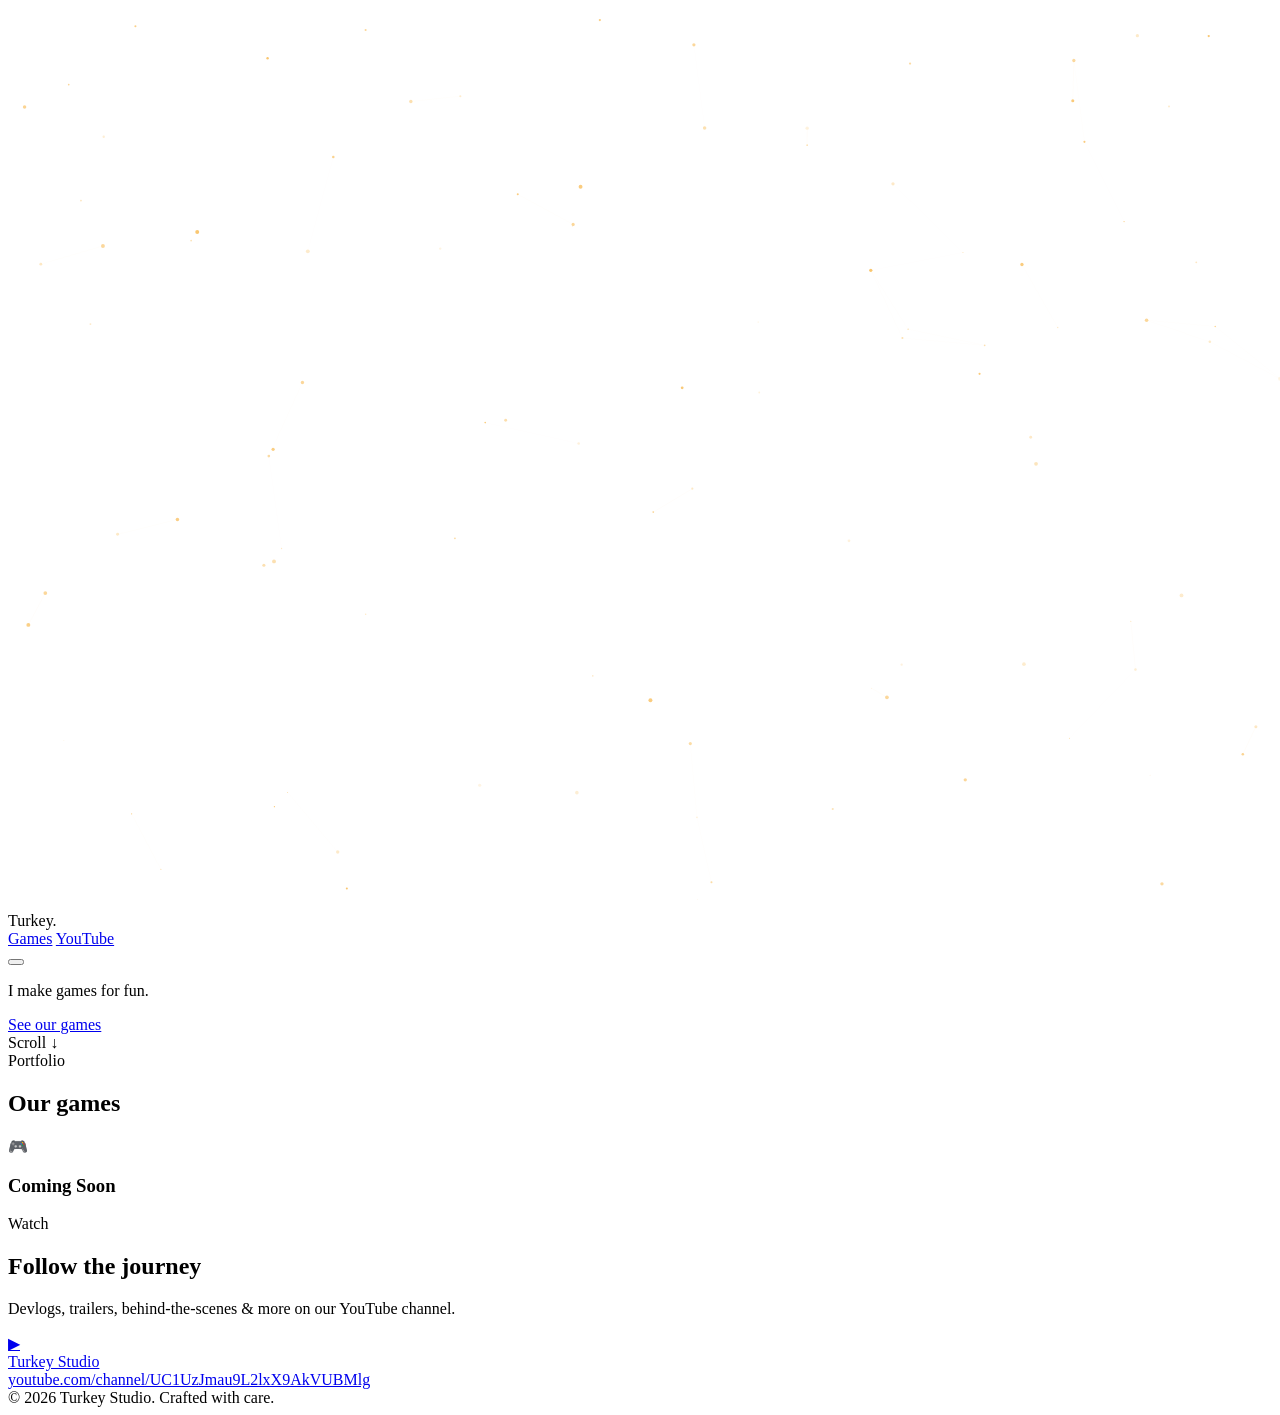
==== index.html @ db5a4515 "Update index.html" ====
<!DOCTYPE html>
<html lang="en">
<head>
  <meta charset="UTF-8" />
  <meta name="viewport" content="width=device-width, initial-scale=1.0" />
  <title>Turkey Studio</title>
  <link rel="preconnect" href="https://fonts.googleapis.com" />
  <link rel="preconnect" href="https://fonts.gstatic.com" crossorigin />
  <link href="https://fonts.googleapis.com/css2?family=Inter:wght@400;500;600;700;800;900&family=Space+Grotesk:wght@400;500;600;700&display=swap" rel="stylesheet" />
  <link rel="stylesheet" href="style.css" />
</head>
<body>

  <!-- ─── Particles ─── -->
  <canvas id="particles"></canvas>

  <!-- ─── Nav ─── -->
  <nav id="nav">
    <div class="logo">Turkey<span>.</span></div>
    <div class="nav-links" id="navLinks">
      <a href="#games">Games</a>
      <a href="#youtube">YouTube</a>
    </div>
    <button class="hamburger" id="hamburger" aria-label="Menu">
      <span></span><span></span><span></span>
    </button>
  </nav>

    <p class="fade-up delay-2">I make  games for fun.</p>
    <div class="hero-btns fade-up delay-3">
      <a href="#games" class="btn btn-primary">See our games</a>
    </div>
    <div class="hero-scroll">
      <span>Scroll</span>
      <span class="arrow">↓</span>
    </div>
  </section>

  <!-- ─── Games ─── -->
  <section class="games-section" id="games">
    <div class="section-label fade-up">Portfolio</div>
    <h2 class="section-title fade-up delay-1">Our games</h2>
    <div class="coming-soon fade-up delay-2">
      <div class="icon">🎮</div>
      <h3>Coming Soon</h3>
      <div class="bar"></div>
    </div>
  </section>

  <!-- ─── YouTube ─── -->
  <section class="youtube-section" id="youtube">
    <div class="section-label fade-up">Watch</div>
    <h2 class="section-title fade-up delay-1">Follow the journey</h2>
    <p class="section-sub fade-up delay-2">Devlogs, trailers, behind-the-scenes &amp; more on our YouTube channel.</p>
    <a href="https://www.youtube.com/channel/UC1UzJmau9L2lxX9AkVUBMlg" target="_blank" rel="noopener noreferrer" class="youtube-card fade-up delay-3">
      <div class="youtube-icon">▶</div>
      <div class="info">
        <div class="handle">Turkey Studio</div>
        <div class="sub">youtube.com/channel/UC1UzJmau9L2lxX9AkVUBMlg</div>
      </div>
    </a>
  </section>

  <!-- ─── Footer ─── -->
  <footer>
    &copy; <span id="year"></span> Turkey Studio. Crafted with care.
  </footer>

  <script>
    // ─── Particles ───
    const canvas = document.getElementById('particles');
    const ctx = canvas.getContext('2d');
    let particles = [];

    function resizeCanvas() {
      canvas.width = window.innerWidth;
      canvas.height = window.innerHeight;
    }
    resizeCanvas();
    window.addEventListener('resize', resizeCanvas);

    class Particle {
      constructor() { this.reset(); }
      reset() {
        this.x = Math.random() * canvas.width;
        this.y = Math.random() * canvas.height;
        this.size = Math.random() * 1.6 + 0.4;
        this.speedX = (Math.random() - 0.5) * 0.3;
        this.speedY = (Math.random() - 0.5) * 0.3;
        this.opacity = Math.random() * 0.5 + 0.1;
      }
      update() {
        this.x += this.speedX;
        this.y += this.speedY;
        if (this.x < 0 || this.x > canvas.width || this.y < 0 || this.y > canvas.height) this.reset();
      }
      draw() {
        ctx.fillStyle = `rgba(245, 158, 11, ${this.opacity})`;
        ctx.beginPath();
        ctx.arc(this.x, this.y, this.size, 0, Math.PI * 2);
        ctx.fill();
      }
    }

    for (let i = 0; i < 100; i++) particles.push(new Particle());

    function animateParticles() {
      ctx.clearRect(0, 0, canvas.width, canvas.height);
      particles.forEach(p => { p.update(); p.draw(); });

      // draw connections
      for (let i = 0; i < particles.length; i++) {
        for (let j = i + 1; j < particles.length; j += 5) {
          const dx = particles[i].x - particles[j].x;
          const dy = particles[i].y - particles[j].y;
          const dist = Math.sqrt(dx * dx + dy * dy);
          if (dist < 130) {
            ctx.strokeStyle = `rgba(245, 158, 11, ${0.06 * (1 - dist / 130)})`;
            ctx.lineWidth = 0.5;
            ctx.beginPath();
            ctx.moveTo(particles[i].x, particles[i].y);
            ctx.lineTo(particles[j].x, particles[j].y);
            ctx.stroke();
          }
        }
      }
      requestAnimationFrame(animateParticles);
    }
    animateParticles();

    // ─── Nav scroll ───
    const nav = document.getElementById('nav');
    window.addEventListener('scroll', () => {
      nav.classList.toggle('scrolled', window.scrollY > 40);
    });

    // ─── Hamburger ───
    const hamburger = document.getElementById('hamburger');
    const navLinks = document.getElementById('navLinks');
    hamburger.addEventListener('click', () => {
      hamburger.classList.toggle('active');
      navLinks.classList.toggle('open');
    });
    navLinks.querySelectorAll('a').forEach(link => {
      link.addEventListener('click', () => {
        hamburger.classList.remove('active');
        navLinks.classList.remove('open');
      });
    });

    // ─── Scroll reveal ───
    const observer = new IntersectionObserver((entries) => {
      entries.forEach(entry => {
        if (entry.isIntersecting) {
          entry.target.classList.add('visible');
        }
      });
    }, { threshold: 0.1 });

    document.querySelectorAll('.fade-up').forEach(el => observer.observe(el));

    // ─── Footer year ───
    document.getElementById('year').textContent = new Date().getFullYear();

    // ─── Smooth anchor fallback ───
    document.querySelectorAll('a[href^="#"]').forEach(a => {
      a.addEventListener('click', e => {
        const id = a.getAttribute('href');
        if (id === '#') return;
        const target = document.querySelector(id);
        if (target) target.scrollIntoView({ behavior: 'smooth' });
      });
    });
  </script>
</body>
</html>
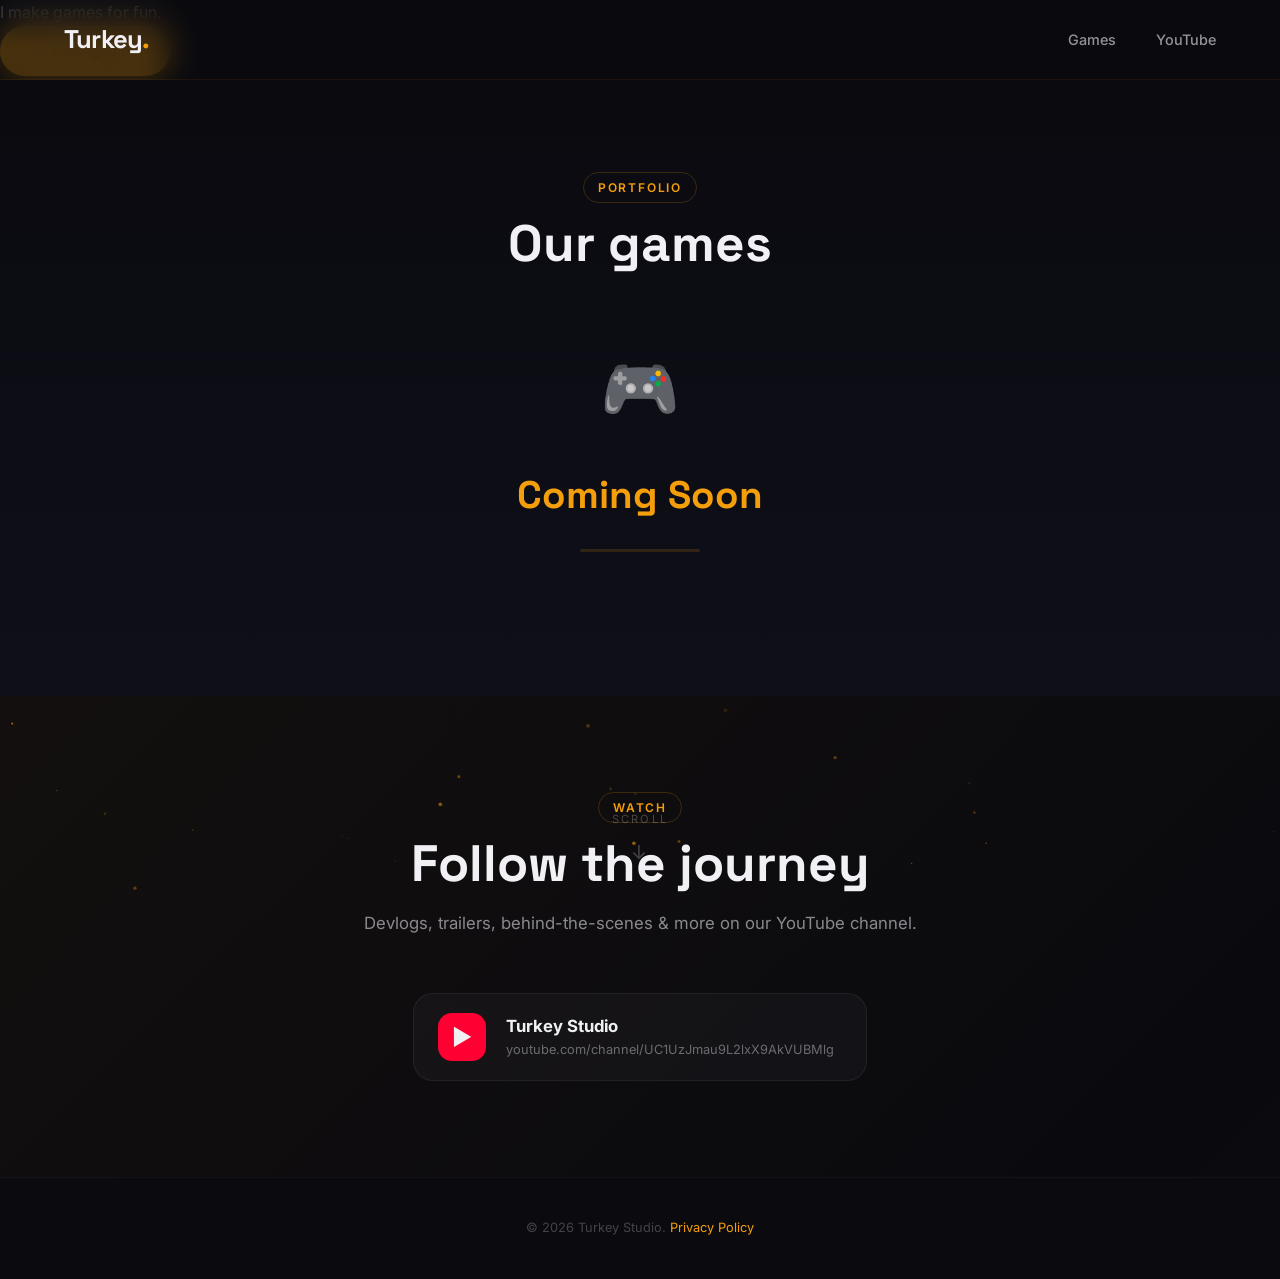
==== commit b1a8ad9e: "Add files via upload" ====
--- a/index.html
+++ b/index.html
@@ -63,7 +63,7 @@
 
   <!-- ─── Footer ─── -->
   <footer>
-    &copy; <span id="year"></span> Turkey Studio. Crafted with care.
+    &copy; <span id="year"></span> Turkey Studio. <a href="privacy-policy.html">Privacy Policy</a>
   </footer>
 
   <script>
--- a/style.css
+++ b/style.css
@@ -0,0 +1,354 @@
+*, *::before, *::after { margin: 0; padding: 0; box-sizing: border-box; }
+html { scroll-behavior: smooth; }
+body {
+  font-family: 'Inter', sans-serif;
+  background: #0a0a0f;
+  color: #f0f0f5;
+  overflow-x: hidden;
+  line-height: 1.6;
+}
+::selection { background: #f59e0b; color: #0a0a0f; }
+
+::-webkit-scrollbar { width: 8px; }
+::-webkit-scrollbar-track { background: #0a0a0f; }
+::-webkit-scrollbar-thumb { background: #f59e0b; border-radius: 4px; }
+
+#particles {
+  position: fixed;
+  top: 0; left: 0;
+  width: 100vw;
+  height: 100vh;
+  pointer-events: none;
+  z-index: 0;
+}
+
+nav {
+  position: fixed;
+  top: 0; left: 0; right: 0;
+  z-index: 100;
+  display: flex;
+  align-items: center;
+  justify-content: space-between;
+  padding: 1.2rem 5%;
+  background: rgba(10,10,15,0.7);
+  backdrop-filter: blur(16px);
+  -webkit-backdrop-filter: blur(16px);
+  border-bottom: 1px solid rgba(245,158,11,0.08);
+  transition: background 0.3s;
+}
+nav.scrolled { background: rgba(10,10,15,0.95); }
+.logo {
+  font-family: 'Space Grotesk', sans-serif;
+  font-size: 1.6rem;
+  font-weight: 700;
+  letter-spacing: -0.03em;
+}
+.logo span { color: #f59e0b; }
+.nav-links { display: flex; gap: 2.5rem; align-items: center; }
+.nav-links a {
+  color: rgba(240,240,245,0.6);
+  text-decoration: none;
+  font-size: 0.9rem;
+  font-weight: 500;
+  transition: color 0.25s;
+  position: relative;
+}
+.nav-links a::after {
+  content: '';
+  position: absolute;
+  bottom: -4px; left: 0;
+  width: 0; height: 2px;
+  background: #f59e0b;
+  transition: width 0.3s;
+}
+.nav-links a:hover { color: #f0f0f5; }
+.nav-links a:hover::after { width: 100%; }
+
+.hamburger { display: none; flex-direction: column; gap: 5px; cursor: pointer; background: none; border: none; }
+.hamburger span {
+  width: 26px; height: 2px;
+  background: #f0f0f5;
+  border-radius: 2px;
+  transition: 0.3s;
+}
+
+section { position: relative; z-index: 1; padding: 6rem 5%; }
+.section-label {
+  display: inline-block;
+  font-size: 0.75rem;
+  font-weight: 600;
+  letter-spacing: 0.15em;
+  text-transform: uppercase;
+  color: #f59e0b;
+  margin-bottom: 0.75rem;
+  border: 1px solid rgba(245,158,11,0.2);
+  padding: 0.3rem 0.9rem;
+  border-radius: 100px;
+}
+.section-title {
+  font-family: 'Space Grotesk', sans-serif;
+  font-size: clamp(2rem, 5vw, 3.2rem);
+  font-weight: 700;
+  line-height: 1.15;
+  margin-bottom: 1rem;
+}
+.section-sub {
+  color: rgba(240,240,245,0.55);
+  font-size: 1.05rem;
+  max-width: 560px;
+  margin-bottom: 3rem;
+}
+
+.hero {
+  min-height: 100vh;
+  display: flex;
+  flex-direction: column;
+  justify-content: center;
+  padding: 0 5%;
+  position: relative;
+  z-index: 1;
+}
+.hero h1 {
+  font-family: 'Space Grotesk', sans-serif;
+  font-size: clamp(2.8rem, 10vw, 6rem);
+  font-weight: 800;
+  line-height: 1.05;
+  letter-spacing: -0.04em;
+  margin-bottom: 1.2rem;
+}
+.hero h1 span { color: #f59e0b; }
+.hero p {
+  font-size: 1.1rem;
+  color: rgba(240,240,245,0.55);
+  max-width: 520px;
+  margin-bottom: 2.5rem;
+}
+.hero-btns { display: flex; gap: 1rem; flex-wrap: wrap; }
+.btn {
+  display: inline-flex;
+  align-items: center;
+  gap: 0.5rem;
+  text-decoration: none;
+  font-weight: 600;
+  font-size: 0.9rem;
+  padding: 0.85rem 2rem;
+  border-radius: 100px;
+  transition: transform 0.25s, box-shadow 0.25s;
+  border: none;
+  cursor: pointer;
+}
+.btn:hover { transform: translateY(-2px); }
+.btn-primary {
+  background: #f59e0b;
+  color: #0a0a0f;
+}
+.btn-primary:hover { box-shadow: 0 0 32px rgba(245,158,11,0.3); }
+.btn-outline {
+  background: transparent;
+  color: #f0f0f5;
+  border: 1px solid rgba(240,240,245,0.15);
+}
+.btn-outline:hover { border-color: #f59e0b; box-shadow: 0 0 24px rgba(245,158,11,0.12); }
+
+.hero-scroll {
+  position: absolute;
+  bottom: 2rem;
+  left: 50%;
+  transform: translateX(-50%);
+  display: flex;
+  flex-direction: column;
+  align-items: center;
+  gap: 0.5rem;
+  color: rgba(240,240,245,0.25);
+  font-size: 0.7rem;
+  letter-spacing: 0.2em;
+  text-transform: uppercase;
+  animation: float 2.5s infinite;
+}
+.hero-scroll .arrow { font-size: 1.2rem; }
+@keyframes float {
+  0%, 100% { transform: translateX(-50%) translateY(0); }
+  50% { transform: translateX(-50%) translateY(8px); }
+}
+
+.games-section {
+  background: linear-gradient(180deg, #0a0a0f 0%, #0f0f1a 100%);
+  text-align: center;
+}
+.coming-soon {
+  display: flex;
+  flex-direction: column;
+  align-items: center;
+  gap: 1.5rem;
+  padding: 3rem 1rem;
+}
+.coming-soon .icon {
+  font-size: 4rem;
+  animation: pulse-glow 2s infinite;
+}
+@keyframes pulse-glow {
+  0%, 100% { transform: scale(1); opacity: 0.7; }
+  50% { transform: scale(1.1); opacity: 1; }
+}
+.coming-soon h3 {
+  font-family: 'Space Grotesk', sans-serif;
+  font-size: 2.4rem;
+  font-weight: 700;
+  color: #f59e0b;
+}
+.coming-soon .bar {
+  width: 120px;
+  height: 3px;
+  background: rgba(245,158,11,0.15);
+  border-radius: 4px;
+  overflow: hidden;
+  position: relative;
+}
+.coming-soon .bar::after {
+  content: '';
+  position: absolute;
+  top: 0; left: -100%;
+  width: 100%;
+  height: 100%;
+  background: #f59e0b;
+  border-radius: 4px;
+  animation: bar-load 2.4s infinite ease-in-out;
+}
+@keyframes bar-load {
+  0% { left: -100%; }
+  100% { left: 100%; }
+}
+
+.youtube-section {
+  text-align: center;
+  background: linear-gradient(135deg, rgba(245,158,11,0.04), transparent);
+}
+.youtube-section .section-sub { margin-left: auto; margin-right: auto; }
+.youtube-card {
+  display: inline-flex;
+  align-items: center;
+  gap: 1.2rem;
+  background: rgba(255,255,255,0.03);
+  border: 1px solid rgba(255,255,255,0.06);
+  border-radius: 20px;
+  padding: 1.2rem 2rem 1.2rem 1.5rem;
+  text-decoration: none;
+  color: #f0f0f5;
+  transition: transform 0.3s, border-color 0.3s, box-shadow 0.3s;
+  margin-top: 0.5rem;
+}
+.youtube-card:hover {
+  transform: scale(1.04);
+  border-color: #ff0033;
+  box-shadow: 0 0 40px rgba(255,0,51,0.12);
+}
+.youtube-icon {
+  width: 48px; height: 48px;
+  background: #ff0033;
+  border-radius: 14px;
+  display: flex;
+  align-items: center;
+  justify-content: center;
+  font-size: 1.4rem;
+  flex-shrink: 0;
+}
+.youtube-card .info { text-align: left; }
+.youtube-card .info .handle {
+  font-weight: 700;
+  font-size: 1.05rem;
+}
+.youtube-card .info .sub {
+  font-size: 0.8rem;
+  color: rgba(240,240,245,0.4);
+}
+
+footer {
+  position: relative;
+  z-index: 1;
+  text-align: center;
+  padding: 2.5rem 5%;
+  border-top: 1px solid rgba(255,255,255,0.04);
+  color: rgba(240,240,245,0.25);
+  font-size: 0.8rem;
+}
+footer a { color: #f59e0b; text-decoration: none; }
+
+.legal-section {
+  min-height: 100vh;
+  padding: 8rem 5% 4rem;
+  position: relative;
+  z-index: 1;
+}
+.legal-container {
+  max-width: 760px;
+  margin: 0 auto;
+}
+.legal-container h1 {
+  font-family: 'Space Grotesk', sans-serif;
+  font-size: clamp(2rem, 5vw, 3.2rem);
+  font-weight: 700;
+  margin-bottom: 0.5rem;
+}
+.legal-container h2 {
+  font-family: 'Space Grotesk', sans-serif;
+  font-size: 1.4rem;
+  font-weight: 600;
+  color: #f59e0b;
+  margin-top: 2.5rem;
+  margin-bottom: 0.75rem;
+}
+.legal-container p {
+  color: rgba(240,240,245,0.65);
+  line-height: 1.7;
+  margin-bottom: 1rem;
+}
+.legal-container ul {
+  color: rgba(240,240,245,0.65);
+  padding-left: 1.5rem;
+  margin-bottom: 1rem;
+  line-height: 1.7;
+}
+.legal-container ul li { margin-bottom: 0.4rem; }
+.legal-date {
+  font-size: 0.85rem;
+  color: rgba(240,240,245,0.35);
+  margin-bottom: 2rem;
+}
+.back-link {
+  display: inline-block;
+  color: #f59e0b;
+  text-decoration: none;
+  font-size: 0.9rem;
+  font-weight: 500;
+  margin-bottom: 2rem;
+  transition: opacity 0.25s;
+}
+.back-link:hover { opacity: 0.7; }
+.contact-info a { color: #f59e0b; text-decoration: none; }
+.contact-info a:hover { text-decoration: underline; }
+
+.fade-up {
+  opacity: 0;
+  transform: translateY(40px);
+  transition: opacity 0.8s ease, transform 0.8s ease;
+}
+.fade-up.visible {
+  opacity: 1;
+  transform: translateY(0);
+}
+.fade-up.delay-1 { transition-delay: 0.1s; }
+.fade-up.delay-2 { transition-delay: 0.2s; }
+.fade-up.delay-3 { transition-delay: 0.3s; }
+.fade-up.delay-4 { transition-delay: 0.4s; }
+
+@media (max-width: 768px) {
+  .nav-links { display: none; flex-direction: column; position: absolute; top: 100%; left: 0; right: 0; background: rgba(10,10,15,0.98); padding: 2rem; gap: 1.5rem; border-bottom: 1px solid rgba(255,255,255,0.04); }
+  .nav-links.open { display: flex; }
+  .hamburger { display: flex; }
+  .hamburger.active span:nth-child(1) { transform: rotate(45deg) translate(5px, 5px); }
+  .hamburger.active span:nth-child(2) { opacity: 0; }
+  .hamburger.active span:nth-child(3) { transform: rotate(-45deg) translate(5px, -5px); }
+  .hero h1 { font-size: clamp(2.2rem, 12vw, 3.5rem); }
+  .youtube-card { flex-direction: column; text-align: center; padding: 1.5rem 2rem; }
+  .youtube-card .info { text-align: center; }
+}
